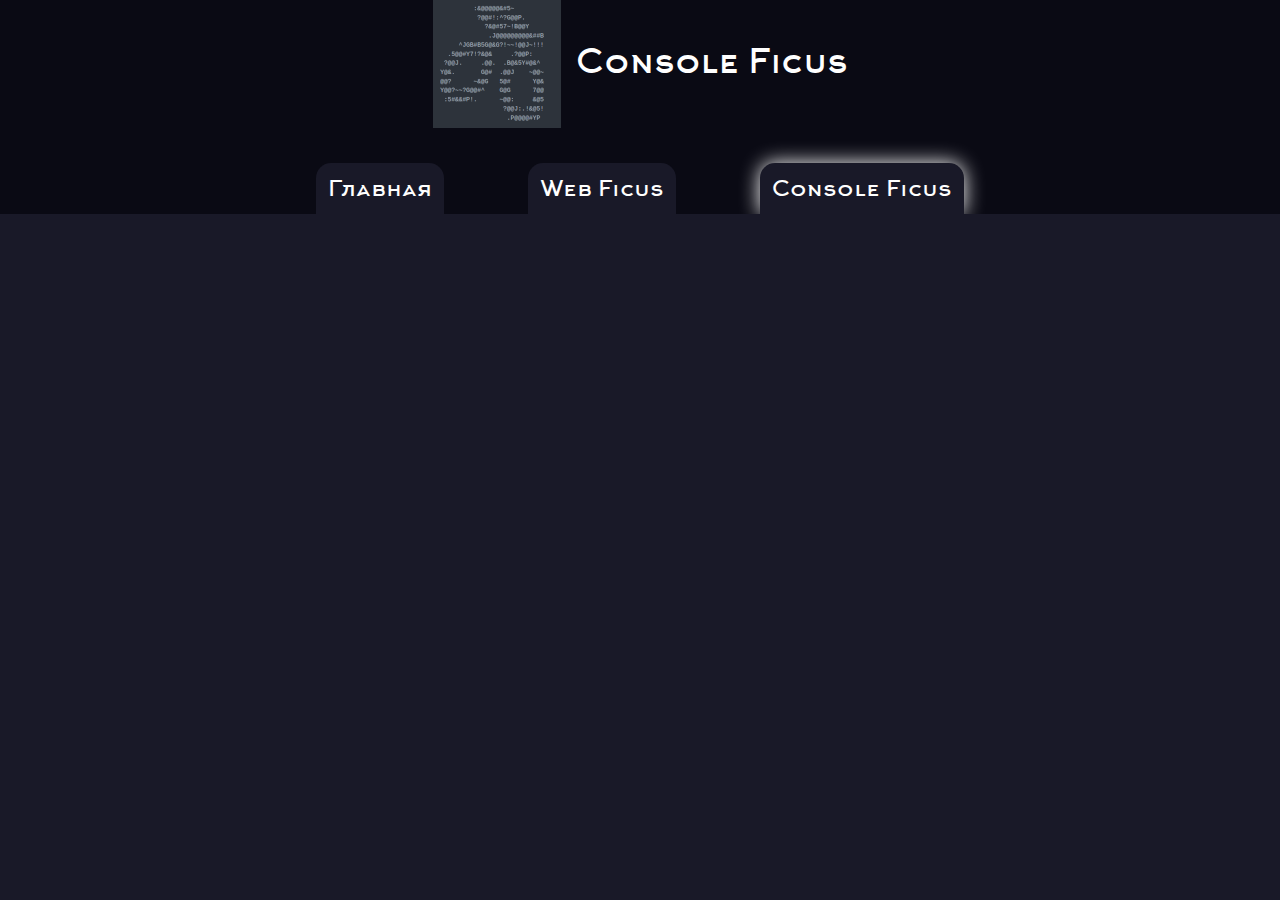
==== console-ficus.html @ b99357b6 "Initial commit" ====
<!DOCTYPE html>
<html lang="ru">

<head>
    <meta charset="UTF-8">
    <meta name="viewport" content="width=device-width, initial-scale=1.0">
    <link rel="stylesheet" href="styles/base.css">
    <link rel="shortcut icon" href="images/console-ficus-icon.png" type="image/x-icon">
    <title>Console Ficus</title>
</head>

<body>
    <div class="wrapper">

        <div class="header">
            <p class="header-text"><img class="header-icon" src="images/console-ficus-icon.png" alt="">Console Ficus</p>
            <div class="menu">
                <a href="index.html"><button class="menu-button">Главная</button></a>
                <a href="web-ficus.html"><button class="menu-button">Web Ficus</button></a>
                <a href="console-ficus.html"><button class="menu-button current-menu-button">Console Ficus</button></a>
            </div>
        </div>

        <div class="main">

        </div>

        <div class="footer">

        </div>
    </div>
</body>

</html>
---- styles/base.css ----
* {
    margin: 0px;
    padding: 0px;
    font-family: "Arkhip";
}

html, body {
    height: 100%;
}

.wrapper {
    height: 100%;
    display: flex;
    flex-direction: column;
    text-align: center;
}

.header, .footer {
    background-color: rgb(10, 10, 20);
}

.main, .menu-button {
    flex-grow: 1;
    background-color: rgb(25, 25, 40);
}

.menu {
    margin-top: 35px;
}

.header-icon {
    margin-right: 15px;
    vertical-align: middle;
}

.header-text {
    font-size: 34px;
    color: rgb(255, 255, 255);
}

.menu-button {
    margin: 0px 40px 0px 40px;
    padding: 12px;
    border-width: 0px;
    border-radius: 15px 15px 0px 0px;
    font-size: 22px;
    transition: 80ms;
    color: rgb(255, 255, 255);
    cursor: pointer;
}

.menu-button:hover {
    text-shadow:
        0 0 10px rgb(255, 255, 255),
        0 0 20px rgb(255, 255, 255);
}

.menu-button:active {
    text-shadow:
        0 0 10px rgb(255, 255, 255),
        0 0 20px rgb(255, 255, 255),
        0 0 30px rgb(255, 255, 255);
}

.current-menu-button {
    box-shadow: 0 0 20px rgb(255, 255, 255);
}

@font-face {
    src: url(../fonts/base.ttf);
    font-family: "Arkhip";
}
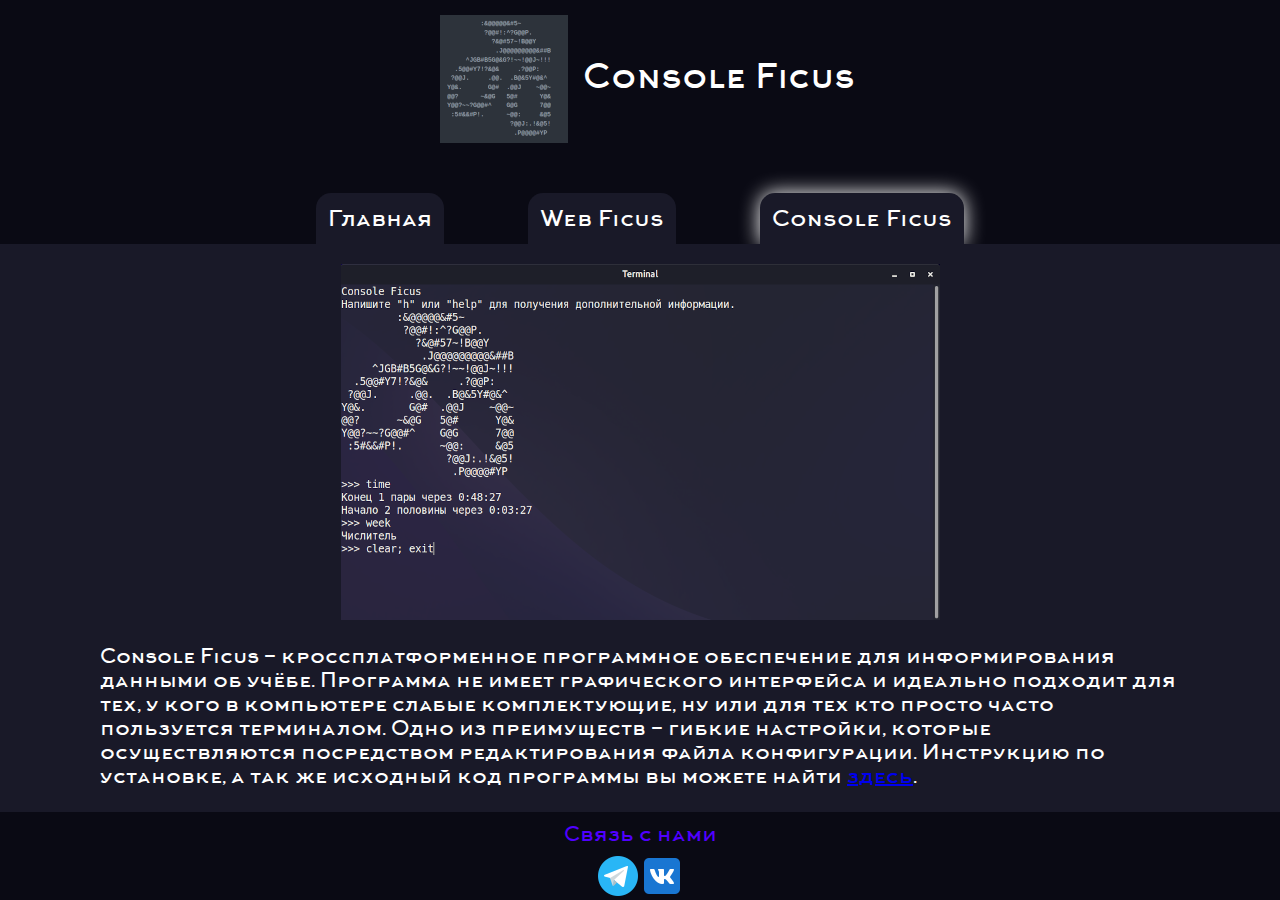
==== commit 7d155c85: "Add content to the Console Ficus page" ====
--- a/console-ficus.html
+++ b/console-ficus.html
@@ -22,12 +22,23 @@
         </div>
 
         <div class="main">
-
+            <img src="images/console-ficus-poster.png" alt="" style="margin-top: 20px;">
+            <p class="main-text">
+                Console Ficus - кроссплатформенное программное обеспечение для информирования данными
+                об учёбе. Программа не имеет графического интерфейса и идеально подходит для тех, у кого
+                в компьютере слабые комплектующие, ну или для тех кто просто часто пользуется терминалом.
+                Одно из преимуществ - гибкие настройки, которые осуществляются посредством редактирования файла
+                конфигурации. Инструкцию по установке, а так же исходный код программы вы можете найти
+                <a href="https://github.com/qwardo/console-ficus" target="_blank">здесь</a>.
+            </p>
         </div>
 
         <div class="footer">
+            <p class="footer-text">Связь с нами</p>
+            <a href="https://t.me/qqwardo" target="_blank"><img src="images/telegram.png" alt=""></a>
+            <a href="https://vk.com/mukkun" target="_blank"><img src="images/vk.png" alt=""></a>
+        </div>
 
-        </div>
     </div>
 </body>
 
--- a/styles/base.css
+++ b/styles/base.css
@@ -29,13 +29,27 @@
 }
 
 .header-icon {
-    margin-right: 15px;
+    margin: 15px;
     vertical-align: middle;
 }
 
 .header-text {
     font-size: 34px;
     color: rgb(255, 255, 255);
+}
+
+.main-text {
+    margin: 20px auto;
+    max-width: 1080px;
+    font-size: 20px;
+    color: rgb(255, 255, 255);
+    text-align: left;
+}
+
+.footer-text {
+    margin: 10px;
+    font-size: 20px;
+    color: rgb(80, 0, 255);
 }
 
 .menu-button {
